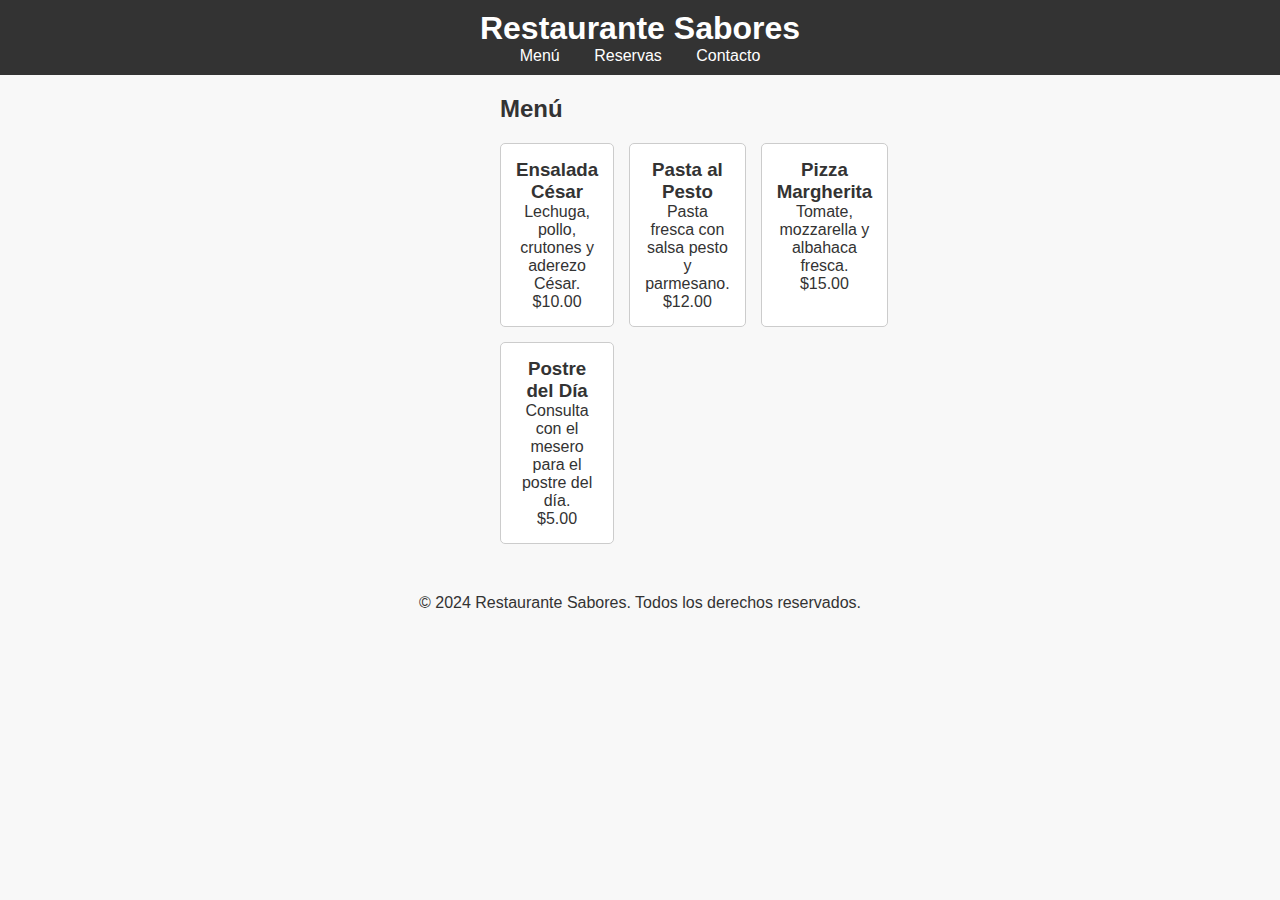
==== index.html @ d1f3d344 "Add files via upload" ====
<!DOCTYPE html>
<html lang="es">
<head>
    <meta charset="UTF-8">
    <meta name="viewport" content="width=device-width, initial-scale=1.0">
    <title>Carta del Restaurante</title>
    <link rel="stylesheet" href="css/styles.css">
</head>
<body>
    <header>
        <h1>Restaurante Sabores</h1>
        <nav>
            <ul>
                <li><a href="index.html">Menú</a></li>
                <li><a href="html/reservas.html">Reservas</a></li>
                <li><a href="html/contacto.html">Contacto</a></li>
            </ul>
        </nav>
    </header>

    <main id="menu">
        <h2>Menú</h2>
        <div class="grid-container">
            <div class="card">
                <h3>Ensalada César</h3>
                <p>Lechuga, pollo, crutones y aderezo César.</p>
                <span>$10.00</span>
            </div>
            <div class="card">
                <h3>Pasta al Pesto</h3>
                <p>Pasta fresca con salsa pesto y parmesano.</p>
                <span>$12.00</span>
            </div>
            <div class="card">
                <h3>Pizza Margherita</h3>
                <p>Tomate, mozzarella y albahaca fresca.</p>
                <span>$15.00</span>
            </div>
            <div class="card">
                <h3>Postre del Día</h3>
                <p>Consulta con el mesero para el postre del día.</p>
                <span>$5.00</span>
            </div>
        </div>
    </main>

    <footer>
        <p>&copy; 2024 Restaurante Sabores. Todos los derechos reservados.</p>
    </footer>
</body>
</html>
---- css/styles.css ----
* {
    padding: 0;
    margin: 0;
    box-sizing: border-box; /* Incluye padding y border en el tamaño total */
}

body {
    font-family: Arial, sans-serif;
    background-color: #f8f8f8;
    color: #333;
    display: flex;
    flex-direction: column;
    align-items: center;
}

header {
    background-color: #333;
    color: white;
    width: 100%;
    padding: 10px 0;
    text-align: center;
}

nav ul {
    list-style: none;
    padding: 0;
}

nav ul li {
    display: inline;
    margin: 0 15px;
}

nav a {
    color: white;
    text-decoration: none;
}

main {
    padding: 20px;
    width: 100%;
    max-width: 320px; /* Limita el ancho a 320px */
}

.grid-container {
    display: grid;
    grid-template-columns: 1fr; /* Una columna para móviles */
    gap: 15px; /* Espacio entre las tarjetas */
}

.card {
    background-color: white;
    border: 1px solid #ccc;
    border-radius: 5px;
    padding: 15px;
    text-align: center;
}

h2 {
    margin-bottom: 20px;
}

/* Media queries para pantallas más grandes */
@media (min-width: 600px) {
    .grid-container {
        grid-template-columns: repeat(2, 1fr); /* Dos columnas para pantallas más grandes */
    }
}

@media (min-width: 900px) {
    .grid-container {
        grid-template-columns: repeat(3, 1fr); /* Tres columnas para pantallas más grandes */
    }
}

footer {
    margin-top: 20px;
    text-align: center;
    padding: 10px;
}
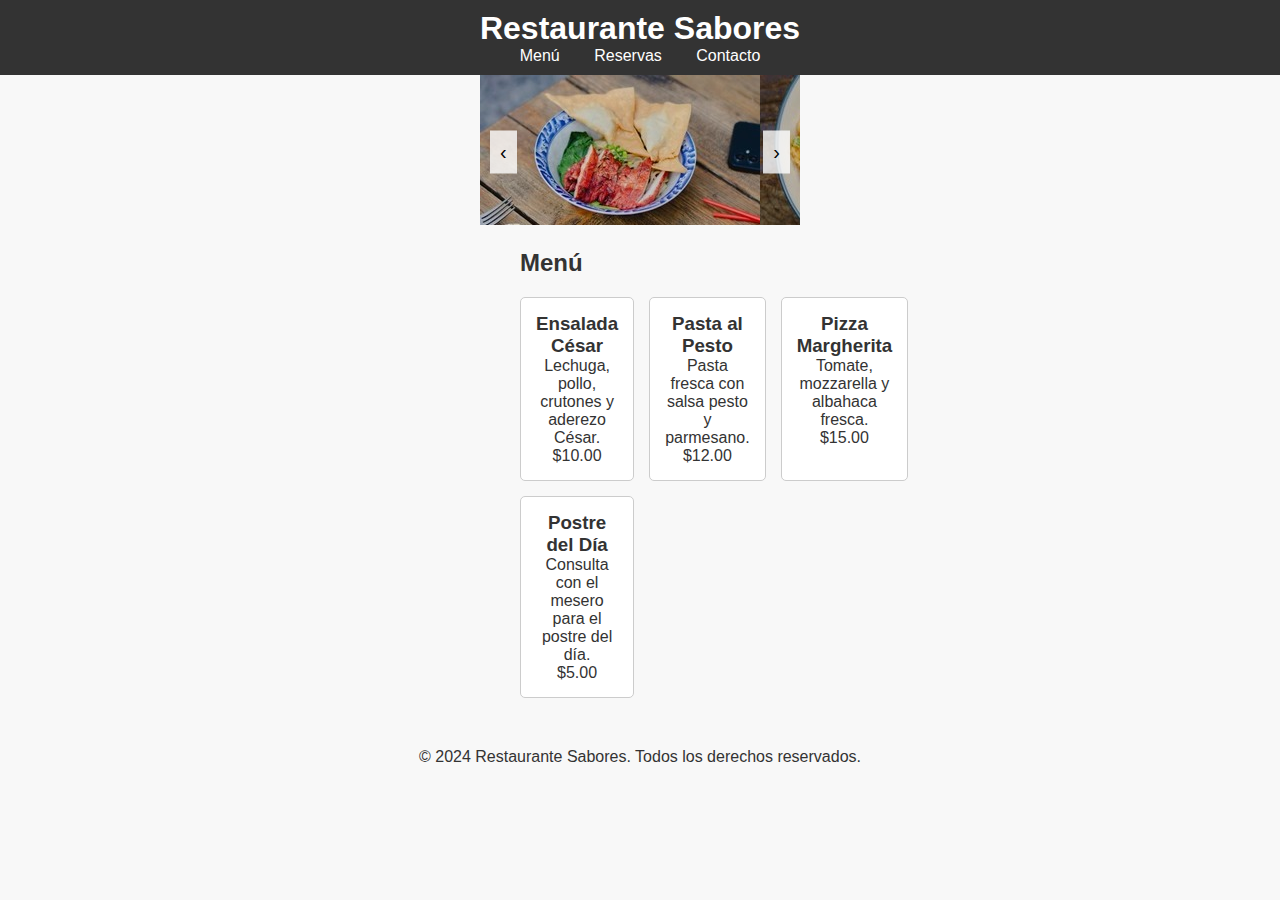
==== commit 142bf070: "Add files via upload" ====
--- a/index.html
+++ b/index.html
@@ -11,12 +11,25 @@
         <h1>Restaurante Sabores</h1>
         <nav>
             <ul>
-                <li><a href="index.html">Menú</a></li>
-                <li><a href="html/reservas.html">Reservas</a></li>
-                <li><a href="html/contacto.html">Contacto</a></li>
+                <li><a href="#menu">Menú</a></li>
+                <li><a href="#reservas">Reservas</a></li>
+                <li><a href="#contacto">Contacto</a></li>
             </ul>
         </nav>
     </header>
+
+    <div class="carousel">
+        <div class="carousel-track">
+            <a href="pagina1.html"><img src="assets/esta1.jpg" alt="Imagen 1"></a>
+            <a href="pagina2.html"><img src="assets/esta2.jpg" alt="Imagen 2"></a>
+            <a href="pagina3.html"><img src="assets/esta3.jpg" alt="Imagen 3"></a>
+            <a href="pagina4.html"><img src="assets/esta4.jpg" alt="Imagen 4"></a>
+            <a href="pagina5.html"><img src="assets/esta5.jpg" alt="Imagen 5"></a>
+            <a href="pagina6.html"><img src="assets/esta6.jpg" alt="Imagen 6"></a>
+        </div>
+        <button class="carousel-button left" id="prev">‹</button>
+        <button class="carousel-button right" id="next">›</button>
+    </div>
 
     <main id="menu">
         <h2>Menú</h2>
@@ -47,5 +60,7 @@
     <footer>
         <p>&copy; 2024 Restaurante Sabores. Todos los derechos reservados.</p>
     </footer>
+
+    <script src="script.js"></script>
 </body>
 </html>
--- a/css/styles.css
+++ b/css/styles.css
@@ -1,7 +1,7 @@
 * {
     padding: 0;
     margin: 0;
-    box-sizing: border-box; /* Incluye padding y border en el tamaño total */
+    box-sizing: border-box;
 }
 
 body {
@@ -36,16 +36,55 @@
     text-decoration: none;
 }
 
+.carousel {
+    position: relative;
+    overflow: hidden;
+    width: 280px; /* Cambiado a 280px para vista móvil */
+    max-width: 280px; /* Limita el ancho a 280px */
+    margin: auto; /* Centra el carrusel */
+}
+
+.carousel-track {
+    display: flex;
+    transition: transform 0.5s ease-in-out;
+    width: calc(100% * 6); /* Asegura que el contenedor tenga suficiente ancho */
+}
+
+.carousel img {
+    width: 280px; /* Ancho fijo para las imágenes en vista móvil */
+    height: auto; /* Mantiene la proporción */
+    flex: 0 0 auto; /* Asegura que cada imagen ocupe su espacio */
+}
+
+.carousel-button {
+    position: absolute;
+    top: 50%;
+    transform: translateY(-50%);
+    background-color: rgba(255, 255, 255, 0.8);
+    border: none;
+    cursor: pointer;
+    padding: 10px;
+    font-size: 20px;
+}
+
+.left {
+    left: 10px;
+}
+
+.right {
+    right: 10px;
+}
+
 main {
     padding: 20px;
     width: 100%;
-    max-width: 320px; /* Limita el ancho a 320px */
+    max-width: 280px; /* Limita el ancho a 280px */
 }
 
 .grid-container {
     display: grid;
-    grid-template-columns: 1fr; /* Una columna para móviles */
-    gap: 15px; /* Espacio entre las tarjetas */
+    grid-template-columns: 1fr;
+    gap: 15px;
 }
 
 .card {
@@ -62,14 +101,18 @@
 
 /* Media queries para pantallas más grandes */
 @media (min-width: 600px) {
+    .carousel {
+        width: 320px; /* Aumenta el ancho para pantallas más grandes */
+        max-width: 320px;
+    }
     .grid-container {
-        grid-template-columns: repeat(2, 1fr); /* Dos columnas para pantallas más grandes */
+        grid-template-columns: repeat(2, 1fr);
     }
 }
 
 @media (min-width: 900px) {
     .grid-container {
-        grid-template-columns: repeat(3, 1fr); /* Tres columnas para pantallas más grandes */
+        grid-template-columns: repeat(3, 1fr);
     }
 }
 
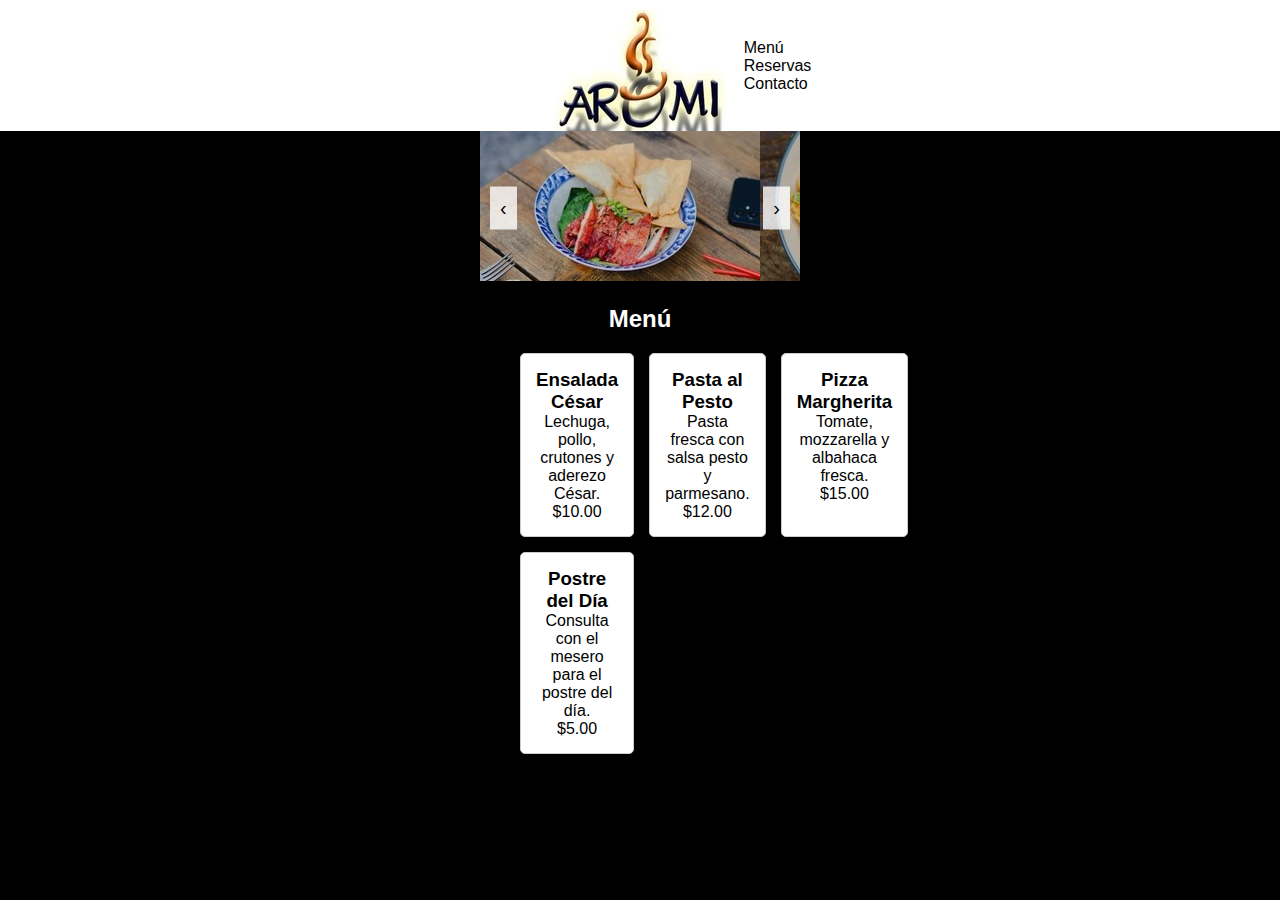
==== commit ef43be54: "Add files via upload" ====
--- a/index.html
+++ b/index.html
@@ -8,7 +8,11 @@
 </head>
 <body>
     <header>
-        <h1>Restaurante Sabores</h1>
+        
+        <div class="logo">
+            <img src="assets/logo-aromi.jpg" alt="">
+        </div>
+        
         <nav>
             <ul>
                 <li><a href="#menu">Menú</a></li>
--- a/css/styles.css
+++ b/css/styles.css
@@ -6,19 +6,30 @@
 
 body {
     font-family: Arial, sans-serif;
-    background-color: #f8f8f8;
-    color: #333;
+    background-color: black;
+    color: black;
     display: flex;
     flex-direction: column;
     align-items: center;
 }
 
 header {
-    background-color: #333;
-    color: white;
+    padding-left: 100px;
+    background-color: #ffffff;
+    color: black;
     width: 100%;
     padding: 10px 0;
-    text-align: center;
+    display: flex;
+    justify-content: center;
+    align-items: center;
+  /*  flex-direction: column;*/
+}
+
+header .logo{
+    margin-left: 100px;
+    margin-bottom: -15px;
+    display: flex;
+    justify-content: center;
 }
 
 nav ul {
@@ -27,12 +38,12 @@
 }
 
 nav ul li {
-    display: inline;
+  /*  display: inline;*/
     margin: 0 15px;
 }
 
 nav a {
-    color: white;
+    color: black;
     text-decoration: none;
 }
 
@@ -81,6 +92,11 @@
     max-width: 280px; /* Limita el ancho a 280px */
 }
 
+main h2{
+    text-align: center;
+    color: #ffffff;
+}
+
 .grid-container {
     display: grid;
     grid-template-columns: 1fr;
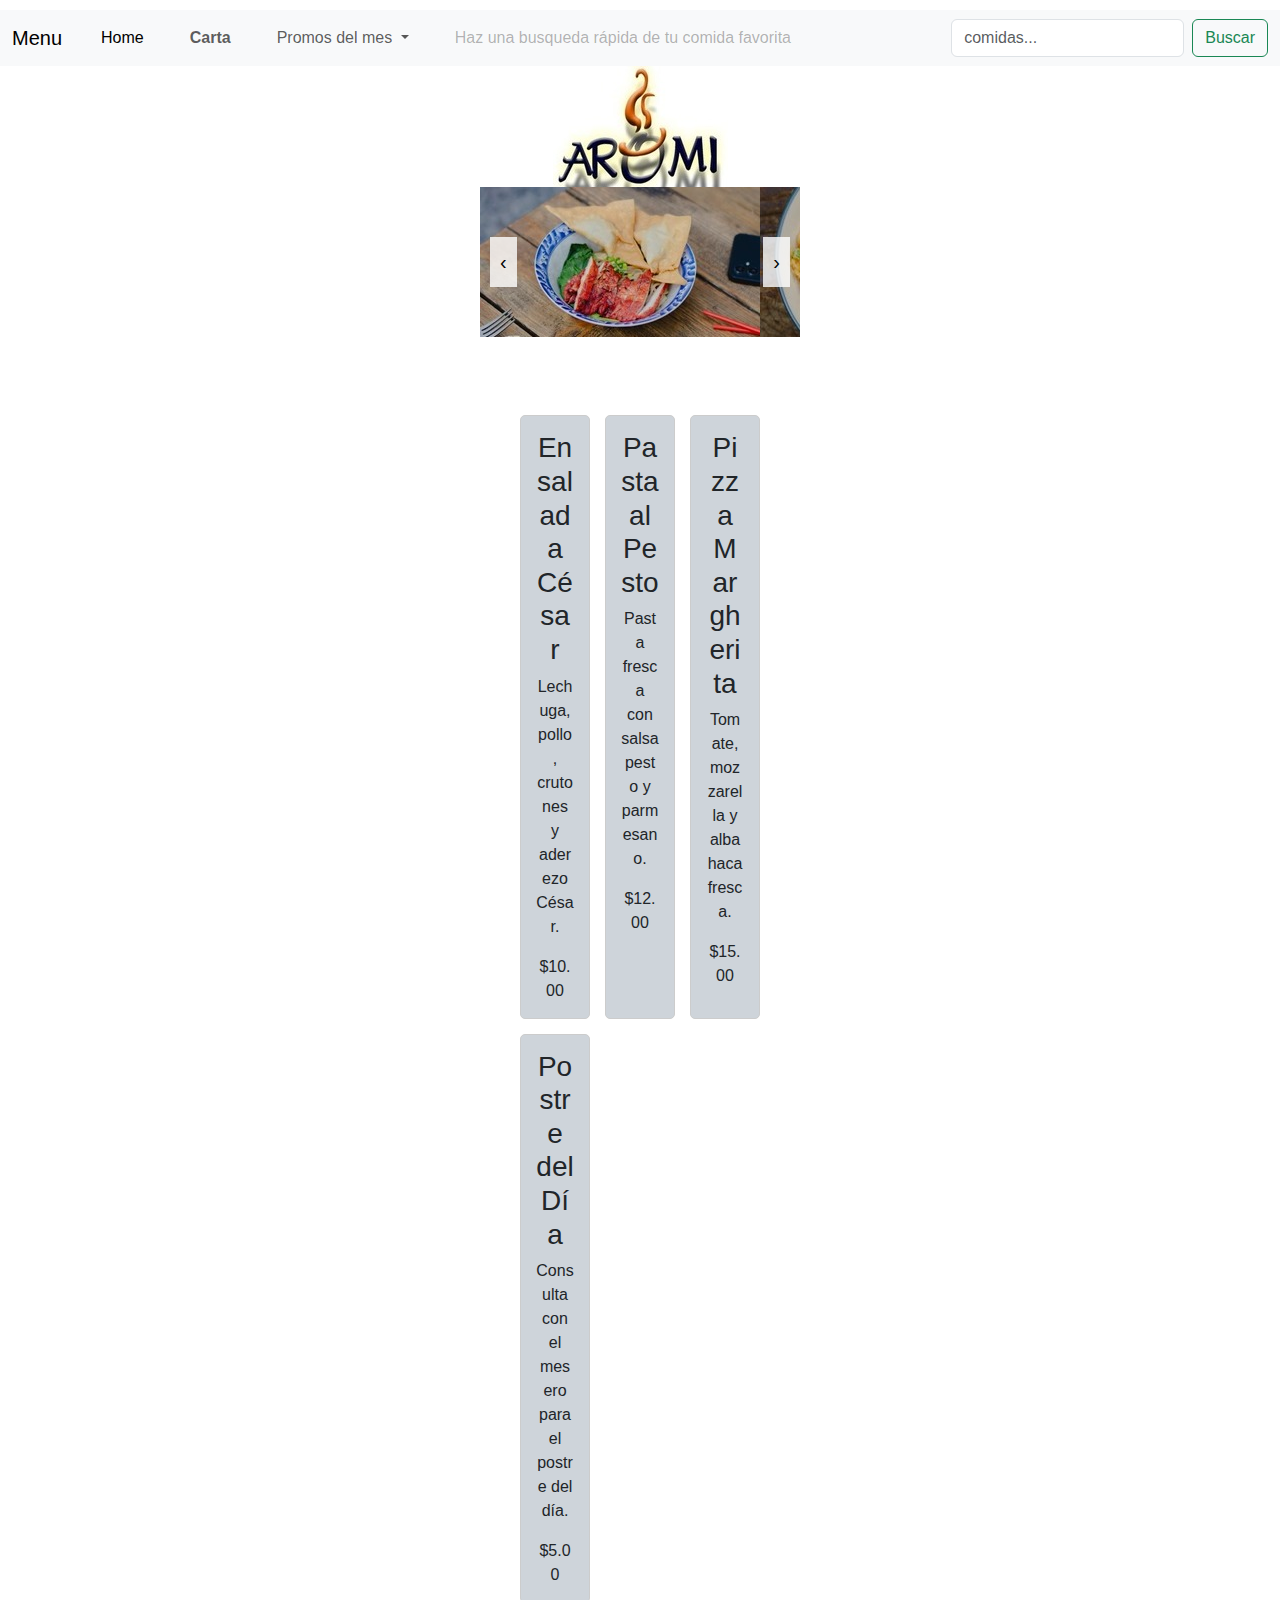
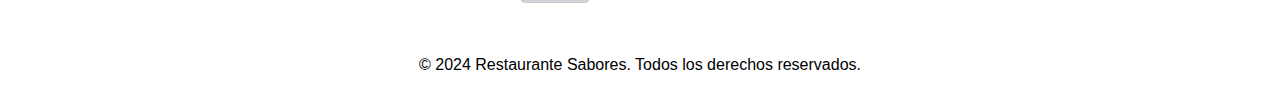
==== commit 9093646e: "Add files via upload" ====
--- a/index.html
+++ b/index.html
@@ -3,23 +3,56 @@
 <head>
     <meta charset="UTF-8">
     <meta name="viewport" content="width=device-width, initial-scale=1.0">
-    <title>Carta del Restaurante</title>
+    <title>Aromi</title>
+    <link href="https://cdn.jsdelivr.net/npm/bootstrap@5.3.3/dist/css/bootstrap.min.css" rel="stylesheet" integrity="sha384-QWTKZyjpPEjISv5WaRU9OFeRpok6YctnYmDr5pNlyT2bRjXh0JMhjY6hW+ALEwIH" crossorigin="anonymous">
     <link rel="stylesheet" href="css/styles.css">
 </head>
+
 <body>
+
     <header>
+        <nav class="navbar navbar-expand-lg bg-body-tertiary">
+            <div class="container-fluid">
+              <a class="navbar-brand" href="#">Menu</a>
+              <button class="navbar-toggler" type="button" data-bs-toggle="collapse" data-bs-target="#navbarSupportedContent" aria-controls="navbarSupportedContent" aria-expanded="false" aria-label="Toggle navigation">
+                <span class="navbar-toggler-icon"></span>
+              </button>
+              <div class="collapse navbar-collapse" id="navbarSupportedContent">
+                <ul class="navbar-nav me-auto mb-2 mb-lg-0">
+                  <li class="nav-item">
+                    <a class="nav-link active" aria-current="page" href="#">Home</a>
+                  </li>
+                  <li class="nav-item">
+                    <a class="nav-link fw-bold" href="html/carta.html">Carta</a>
+                  </li>
+                  <li class="nav-item dropdown">
+                    <a class="nav-link dropdown-toggle" href="#" role="button" data-bs-toggle="dropdown" aria-expanded="false">
+                      Promos del mes
+                    </a>
+                    <ul class="dropdown-menu bg-white">
+                      <li><a class="dropdown-item" href="#">Promo 1</a></li>
+                      <li><a class="dropdown-item" href="#">Promo 2</a></li>
+                      <li><hr class="dropdown-divider"></li>
+                      <li><a class="dropdown-item" href="#">Todas las promos</a></li>
+                    </ul>
+                  </li>
+                  <li class="nav-item">
+                    <a class="nav-link disabled" aria-disabled="true">Haz una busqueda rápida de tu comida favorita</a>
+                  </li>
+                </ul>
+                <form class="d-flex" role="search">
+                  <input class="form-control me-2" type="search" placeholder="comidas..." aria-label="comidas...">
+                  <button class="btn btn-outline-success" type="submit">Buscar</button>
+                </form>
+              </div>
+            </div>
+          </nav>
         
         <div class="logo">
             <img src="assets/logo-aromi.jpg" alt="">
         </div>
         
-        <nav>
-            <ul>
-                <li><a href="#menu">Menú</a></li>
-                <li><a href="#reservas">Reservas</a></li>
-                <li><a href="#contacto">Contacto</a></li>
-            </ul>
-        </nav>
+        
     </header>
 
     <div class="carousel">
@@ -38,22 +71,22 @@
     <main id="menu">
         <h2>Menú</h2>
         <div class="grid-container">
-            <div class="card">
+            <div class="card bg-dark-subtle">
                 <h3>Ensalada César</h3>
                 <p>Lechuga, pollo, crutones y aderezo César.</p>
                 <span>$10.00</span>
             </div>
-            <div class="card">
+            <div class="card bg-dark-subtle">
                 <h3>Pasta al Pesto</h3>
                 <p>Pasta fresca con salsa pesto y parmesano.</p>
                 <span>$12.00</span>
             </div>
-            <div class="card">
+            <div class="card bg-dark-subtle">
                 <h3>Pizza Margherita</h3>
                 <p>Tomate, mozzarella y albahaca fresca.</p>
                 <span>$15.00</span>
             </div>
-            <div class="card">
+            <div class="card bg-dark-subtle">
                 <h3>Postre del Día</h3>
                 <p>Consulta con el mesero para el postre del día.</p>
                 <span>$5.00</span>
@@ -66,5 +99,6 @@
     </footer>
 
     <script src="script.js"></script>
+    <script src="https://cdn.jsdelivr.net/npm/bootstrap@5.3.3/dist/js/bootstrap.bundle.min.js" integrity="sha384-YvpcrYf0tY3lHB60NNkmXc5s9fDVZLESaAA55NDzOxhy9GkcIdslK1eN7N6jIeHz" crossorigin="anonymous"></script>
 </body>
 </html>
--- a/css/styles.css
+++ b/css/styles.css
@@ -6,7 +6,7 @@
 
 body {
     font-family: Arial, sans-serif;
-    background-color: black;
+    background-color: #ffffff;
     color: black;
     display: flex;
     flex-direction: column;
@@ -20,16 +20,32 @@
     width: 100%;
     padding: 10px 0;
     display: flex;
+    flex-direction: column;
     justify-content: center;
-    align-items: center;
+    
   /*  flex-direction: column;*/
 }
 
 header .logo{
-    margin-left: 100px;
+    margin-left: 0px;
     margin-bottom: -15px;
     display: flex;
     justify-content: center;
+}
+
+header .carta{
+    display: flex;
+    
+}
+
+.carta a{
+    align-items: flex-end;
+}
+
+.logo-carta{
+    display: flex;
+    width: 280px;
+    height: 150px;
 }
 
 nav ul {
@@ -104,7 +120,6 @@
 }
 
 .card {
-    background-color: white;
     border: 1px solid #ccc;
     border-radius: 5px;
     padding: 15px;
